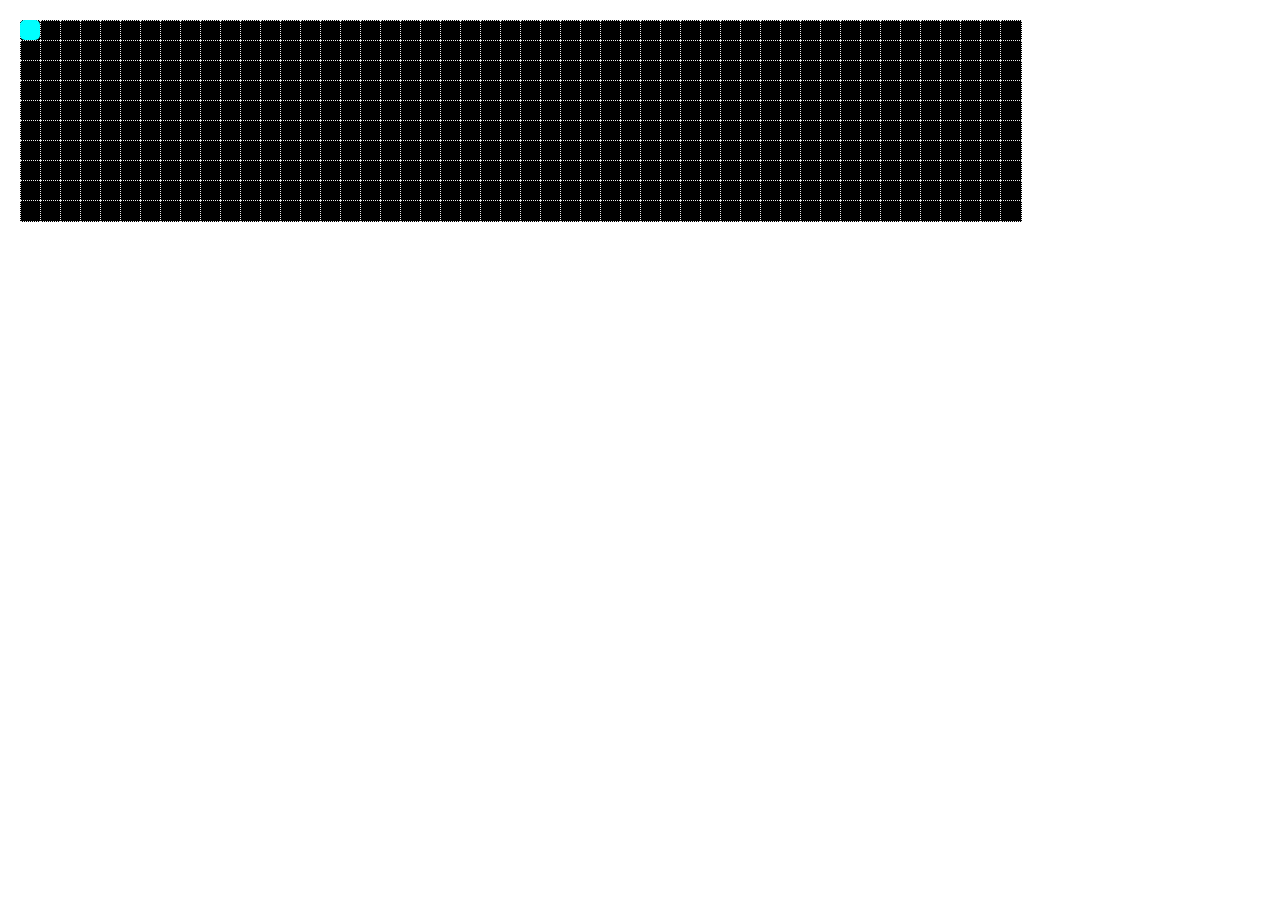
==== html-prototype/prototype.html @ 2fc80c6d "html prototype" ====
<!DOCTYPE html>
<html>
    <head>
        <script type="text/javascript" src="http://code.jquery.com/jquery-1.11.0.min.js"></script>
        <style>
            #dude {
                border-radius: 5px;
                background-color: cyan;
                width: 20px;
                height: 20px;
                position: absolute;
                z-index: 100;
            }
        </style>
    </head>
    <body>
        <div id="dude"></div>
        <script type="text/javascript">
            $(function() {
                var CONST_SIZE = 20;
                var ROWS = 10;
                var COLS = 50;
                
                var grid = [];
            
                function clickHandler() {
                    $this = $(this);
                    data = $this.data("game");

                    //data.color = (data.color === "black") ? "white" : "black";
                    if(data.color === "black") {
                        data.color = "white";
                    }
                    else if(data.color === "white") {
                        data.color = "red";
                    }
                    else {
                        data.color = "black";
                    }
                    
                    $this.css("background-color", data.color);
                }
            
                var $body = $("body");
                var $dude = $("#dude");
        
                for(var x = 0; x < COLS; x++) {
                    for(var y = 0; y < ROWS; y++) {
                        var $div = grid[y * COLS + x] = $(document.createElement("DIV"));
                        $div
                            .css("background-color", "black")
                            .css("border", "1px dotted #eee")
                            .css("width", CONST_SIZE + "px")
                            .css("height", CONST_SIZE + "px")
                            .css("position", "absolute")
                            .css("left", (CONST_SIZE + x * CONST_SIZE) + "px")
                            .css("top", (CONST_SIZE + y * CONST_SIZE) + "px")
                            .data("game", { color: "black" })
                            .click(clickHandler)
                            ;
                            
                        $body.append($div);
                    }
                }
                
                var dude = { x: 0, y: 0, color: "cyan" };
                $dude
                    .css("left", CONST_SIZE + "px")
                    .css("top", CONST_SIZE + "px")
                    .data("dude", dude)
                    ;
                
                $body.keydown(function(e) {
                    switch(e.keyCode) {
                        case 37: // left
                            dude.x--;
                            break;
                        case 38: // up
                            dude.y--;
                            break;
                        case 40: // down
                            dude.y++;
                            break;
                        case 39: // right
                            dude.x++;
                            break;
                        default:
                            return;
                    };
                    
                    $dude
                        .css("left", (CONST_SIZE + dude.x * CONST_SIZE) + "px")
                        .css("top", (CONST_SIZE + dude.y * CONST_SIZE) + "px")
                        ;
                        
                    var $div = grid[dude.y * COLS + dude.x];
                    var data = $div.data("game");
                    
                    if(data.color === "red") {
                        for(var x = 0; x < COLS; x++) {
                            for(var y = 0; y < ROWS; y++) {
                                $div = grid[y * COLS + x];
                                data = $div.data("game");
                                if(data.color === "white") { data.color = "black"; }
                                else if(data.color === "black") { data.color = "white"; }
                                
                                $div.css("background-color", data.color);
                            }
                        }
                        
                        dude.color = (dude.color === "cyan") ? "navy" : "cyan";
                        $dude.css("background-color", dude.color);
                    }
                });
            });
        </script>
    </body>
</html>
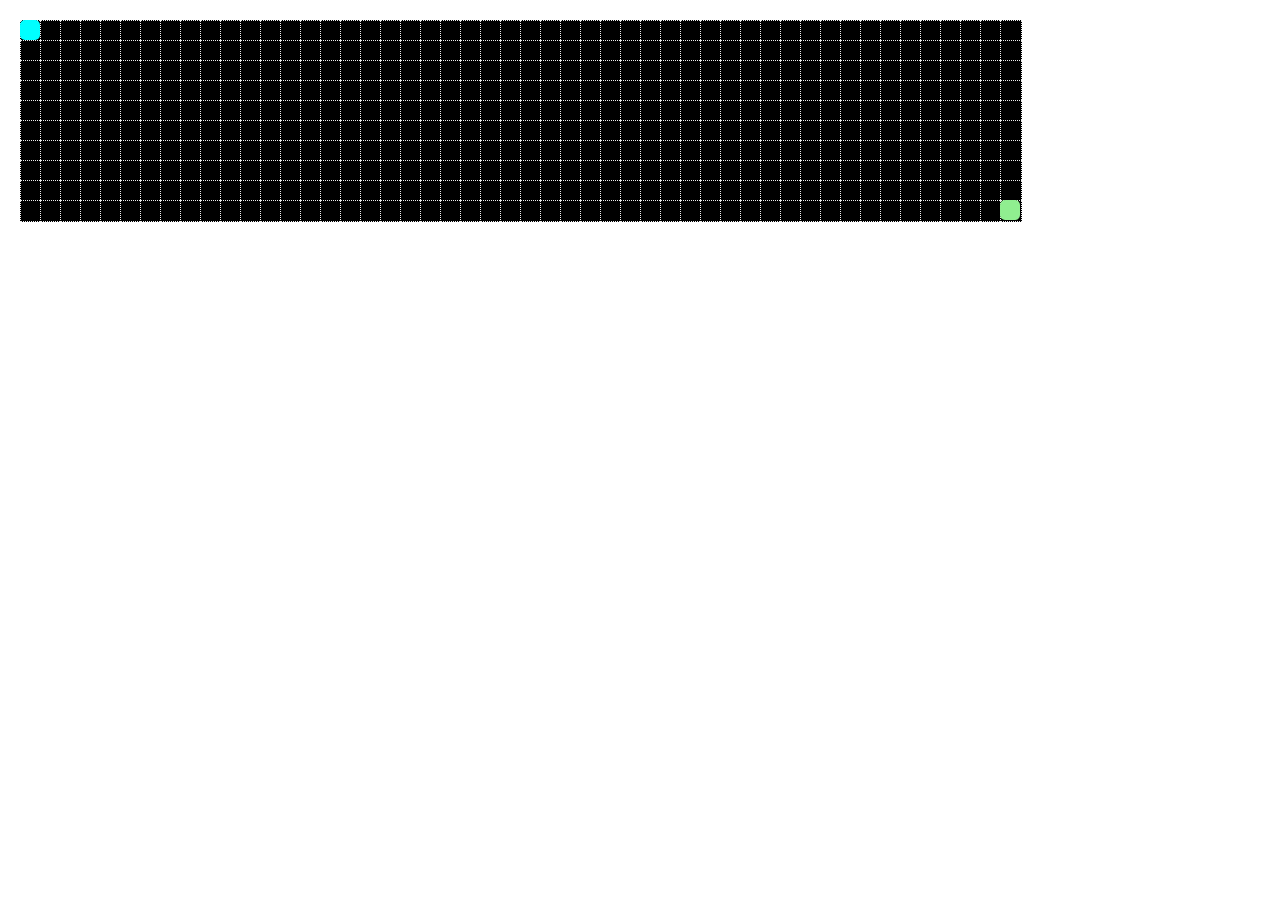
==== commit 633ce274: "Added P2 support." ====
--- a/html-prototype/prototype.html
+++ b/html-prototype/prototype.html
@@ -11,10 +11,19 @@
                 position: absolute;
                 z-index: 100;
             }
+            #dudette {
+                border-radius: 5px;
+                background-color: lightgreen;
+                width: 20px;
+                height: 20px;
+                position: absolute;
+                z-index: 100;
+            }
         </style>
     </head>
     <body>
         <div id="dude"></div>
+        <div id="dudette"></div>
         <script type="text/javascript">
             $(function() {
                 var CONST_SIZE = 20;
@@ -22,6 +31,54 @@
                 var COLS = 50;
                 
                 var grid = [];
+            
+                function placePerson($person, personData) {
+                    $person.css("left", (CONST_SIZE + CONST_SIZE * personData.x) + "px");
+                    $person.css("top", (CONST_SIZE + CONST_SIZE * personData.y) + "px");
+                    $person.css("background-color", personData.color);
+                }
+                
+                function movePerson(keyCode, $person, person) {
+                    switch(keyCode) {
+                        case "left":
+                            person.x--;
+                            break;
+                        case "up":
+                            person.y--;
+                            break;
+                        case "down":
+                            person.y++;
+                            break;
+                        case "right":
+                            person.x++;
+                            break;
+                        default:
+                            return;
+                    };
+                    
+                    placePerson($person, person);
+                        
+                    var $div = grid[person.y * COLS + person.x];
+                    var data = $div.data("game");
+                    
+                    if(data.color === "red") {
+                        for(var x = 0; x < COLS; x++) {
+                            for(var y = 0; y < ROWS; y++) {
+                                $div = grid[y * COLS + x];
+                                data = $div.data("game");
+                                if(data.color === "white") { data.color = "black"; }
+                                else if(data.color === "black") { data.color = "white"; }
+                                
+                                $div.css("background-color", data.color);
+                            }
+                        }
+                        
+                        dude.color = (dude.color === "cyan") ? "navy" : "cyan";
+                        dudette.color = (dudette.color === "lightgreen") ? "green" : "lightgreen";
+                        placePerson($dude, dude);
+                        placePerson($dudette, dudette);
+                    }
+                }
             
                 function clickHandler() {
                     $this = $(this);
@@ -43,6 +100,7 @@
             
                 var $body = $("body");
                 var $dude = $("#dude");
+                var $dudette = $("#dudette");
         
                 for(var x = 0; x < COLS; x++) {
                     for(var y = 0; y < ROWS; y++) {
@@ -64,53 +122,19 @@
                 }
                 
                 var dude = { x: 0, y: 0, color: "cyan" };
-                $dude
-                    .css("left", CONST_SIZE + "px")
-                    .css("top", CONST_SIZE + "px")
-                    .data("dude", dude)
-                    ;
+                var dudette = { x: COLS - 1, y: ROWS - 1 };
+                placePerson($dude, dude);
+                placePerson($dudette, dudette);
                 
                 $body.keydown(function(e) {
-                    switch(e.keyCode) {
-                        case 37: // left
-                            dude.x--;
-                            break;
-                        case 38: // up
-                            dude.y--;
-                            break;
-                        case 40: // down
-                            dude.y++;
-                            break;
-                        case 39: // right
-                            dude.x++;
-                            break;
-                        default:
-                            return;
-                    };
+                    var P1 = { 37: "left", 38: "up", 40: "down", 39: "right" };
+                    var P2 = { 87: "up", 65: "left", 83: "down", 68: "right" };
                     
-                    $dude
-                        .css("left", (CONST_SIZE + dude.x * CONST_SIZE) + "px")
-                        .css("top", (CONST_SIZE + dude.y * CONST_SIZE) + "px")
-                        ;
-                        
-                    var $div = grid[dude.y * COLS + dude.x];
-                    var data = $div.data("game");
+                    var dir = P1[e.keyCode];
+                    if(dir !== undefined) { movePerson(dir, $dude, dude); }
                     
-                    if(data.color === "red") {
-                        for(var x = 0; x < COLS; x++) {
-                            for(var y = 0; y < ROWS; y++) {
-                                $div = grid[y * COLS + x];
-                                data = $div.data("game");
-                                if(data.color === "white") { data.color = "black"; }
-                                else if(data.color === "black") { data.color = "white"; }
-                                
-                                $div.css("background-color", data.color);
-                            }
-                        }
-                        
-                        dude.color = (dude.color === "cyan") ? "navy" : "cyan";
-                        $dude.css("background-color", dude.color);
-                    }
+                    dir = P2[e.keyCode];
+                    if(dir !== undefined) { movePerson(dir, $dudette, dudette); }
                 });
             });
         </script>
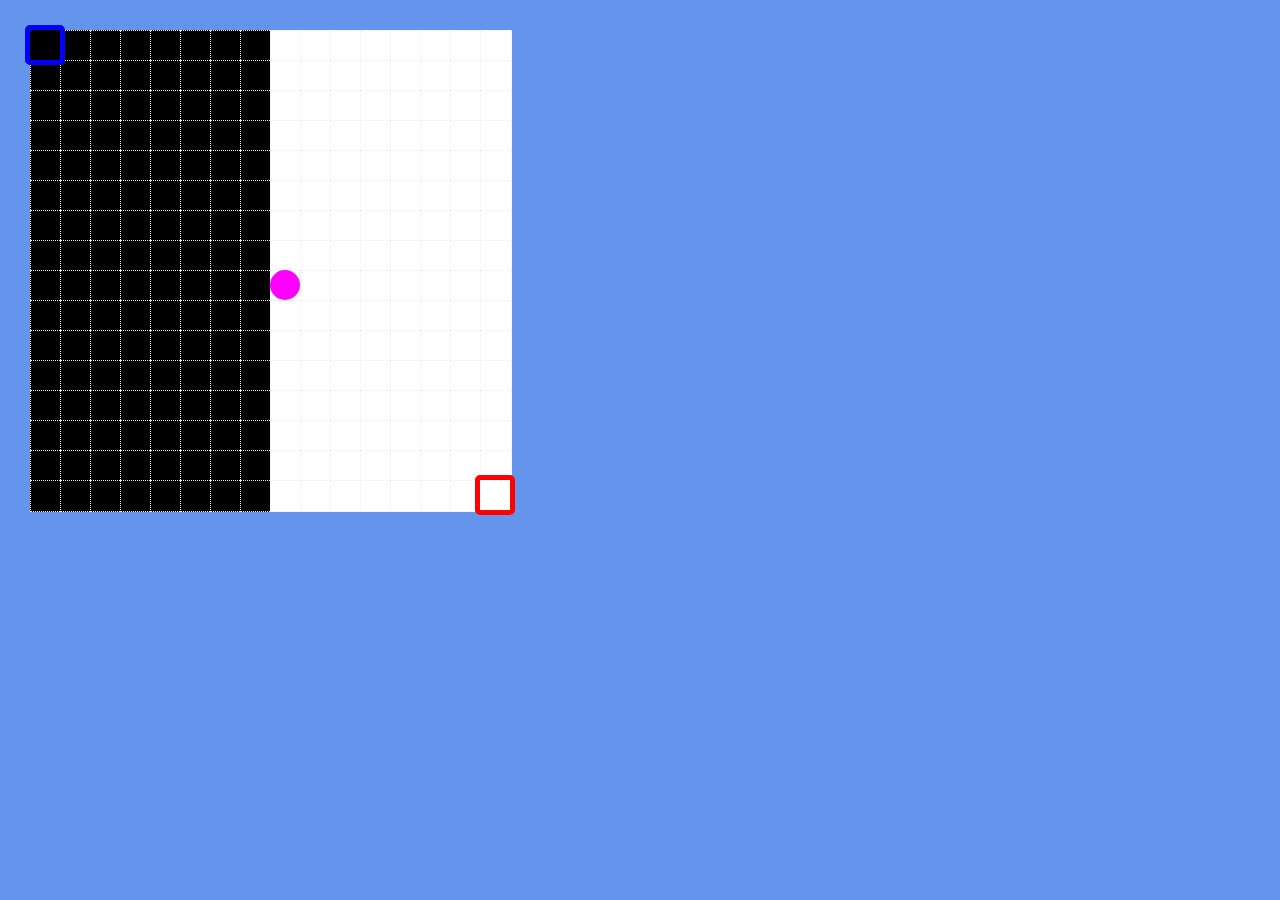
==== commit 0d22abe5: "Full concept game" ====
--- a/html-prototype/prototype.html
+++ b/html-prototype/prototype.html
@@ -3,34 +3,45 @@
     <head>
         <script type="text/javascript" src="http://code.jquery.com/jquery-1.11.0.min.js"></script>
         <style>
+            body {
+                background-color: cornflowerblue;
+            }
             #dude {
                 border-radius: 5px;
-                background-color: cyan;
-                width: 20px;
-                height: 20px;
                 position: absolute;
                 z-index: 100;
+                border: 5px solid blue;
+                margin-left: -5px;
+                margin-top: -5px;
             }
             #dudette {
                 border-radius: 5px;
-                background-color: lightgreen;
-                width: 20px;
-                height: 20px;
                 position: absolute;
                 z-index: 100;
+                border: 5px solid red;
+                margin-left: -5px;
+                margin-top: -5px;
+            }
+            #ballz {
+                background-color: magenta;
+                position: absolute;
+                z-index: 200;
+                border-radius: 100px;
             }
         </style>
     </head>
     <body>
         <div id="dude"></div>
         <div id="dudette"></div>
+        <div id="ballz"></div>
         <script type="text/javascript">
             $(function() {
-                var CONST_SIZE = 20;
-                var ROWS = 10;
-                var COLS = 50;
-                
+                var CONST_SIZE = 30;
+                var ROWS = 16;
+                var COLS = 16;
+
                 var grid = [];
+                var can_pickup = true;
             
                 function placePerson($person, personData) {
                     $person.css("left", (CONST_SIZE + CONST_SIZE * personData.x) + "px");
@@ -38,7 +49,17 @@
                     $person.css("background-color", personData.color);
                 }
                 
+                function placeBallz($ballz, ballz) {
+                    $ballz
+                        .css("left", (CONST_SIZE + CONST_SIZE * ballz.x) + "px")
+                        .css("top", (CONST_SIZE + CONST_SIZE * ballz.y) + "px")
+                        ;
+                }
+                
                 function movePerson(keyCode, $person, person) {
+                    var oldx = person.x;
+                    var oldy = person.y;
+                
                     switch(keyCode) {
                         case "left":
                             person.x--;
@@ -56,11 +77,29 @@
                             return;
                     };
                     
-                    placePerson($person, person);
-                        
+                    if(person.x < 0 || person.x >= COLS || person.y < 0 || person.y >= ROWS) {
+                        person.x = oldx;
+                        person.y = oldy;
+                        return;
+                    }
+
                     var $div = grid[person.y * COLS + person.x];
                     var data = $div.data("game");
                     
+                    if(data.color !== "red" && data.color !== "gray" && data.color !== person.color) {
+                        person.x = oldx;
+                        person.y = oldy;
+                        return;
+                    }
+                    
+                    placePerson($person, person);
+                    
+                    if(ballz.owner === person) {
+                        ballz.x = person.x;
+                        ballz.y = person.y;
+                        placeBallz($ballz, ballz);
+                    }
+
                     if(data.color === "red") {
                         for(var x = 0; x < COLS; x++) {
                             for(var y = 0; y < ROWS; y++) {
@@ -68,13 +107,53 @@
                                 data = $div.data("game");
                                 if(data.color === "white") { data.color = "black"; }
                                 else if(data.color === "black") { data.color = "white"; }
-                                
+
                                 $div.css("background-color", data.color);
                             }
                         }
+
+                        //dude.color = (dude.color === "white") ? "black" : "white";
+                        //dudette.color = (dudette.color === "white") ? "black" : "white";
+                        placePerson($dude, dude);
+                        placePerson($dudette, dudette);
+                    }
+                    
+                    // Pick up the ball?
+                    if(
+                        ballz.x >= person.x - 1 && ballz.x <= person.x + 1 &&
+                        ballz.y >= person.y - 1 && ballz.y <= person.y + 1
+                    ) {
+                        if(can_pickup) {
+                            // Yup!
+                            can_pickup = false;
+                            ballz.owner = person;
+                            ballz.$owner = $person;
+                            ballz.x = person.x;
+                            ballz.y = person.y;
+                            
+                            placeBallz($ballz, ballz);
+                        }
+                    }
+                    else {
+                        // Not near the ball.
+                        can_pickup = true;
+                    }
+                    
+                    // Winning
+                    if(ballz.owner && ballz.x === ballz.owner.winx && ballz.y === ballz.owner.winy) {
+                        ballz.owner = ballz.$owner = null;
+                        ballz.x = COLS / 2;
+                        ballz.y = ROWS / 2;
                         
-                        dude.color = (dude.color === "cyan") ? "navy" : "cyan";
-                        dudette.color = (dudette.color === "lightgreen") ? "green" : "lightgreen";
+                        dude.x = dude.ox;
+                        dude.y = dude.oy;
+                        dude.color = grid[dude.y * COLS + dude.x].data("game").color;
+                        dudette.x = dudette.ox;
+                        dudette.y = dudette.oy;
+                        dudette.color = grid[dudette.y * COLS + dudette.x].data("game").color;
+                        
+                        can_pickup = true;
+                        placeBallz($ballz, ballz);
                         placePerson($dude, dude);
                         placePerson($dudette, dudette);
                     }
@@ -84,11 +163,13 @@
                     $this = $(this);
                     data = $this.data("game");
 
-                    //data.color = (data.color === "black") ? "white" : "black";
                     if(data.color === "black") {
                         data.color = "white";
                     }
                     else if(data.color === "white") {
+                        data.color = "gray";
+                    }
+                    else if(data.color === "gray") {
                         data.color = "red";
                     }
                     else {
@@ -96,24 +177,57 @@
                     }
                     
                     $this.css("background-color", data.color);
+                    
+                    // Symmetry
+                    var sy = (ROWS - 1) - data.y;
+                    var sx = (COLS - 1) - data.x;
+                    
+                    var $s = grid[sy * COLS + sx];
+                    var sData = $s.data("game");
+                    
+                    switch(data.color) {
+                        case "white":
+                            sData.color = "black";
+                            break;
+                        case "black":
+                            sData.color = "white";
+                            break;
+                        default:
+                            sData.color = data.color;
+                            break;
+                    }
+                    $s.css("background-color", sData.color);
                 }
             
                 var $body = $("body");
                 var $dude = $("#dude");
                 var $dudette = $("#dudette");
+                
+                var $ballz = $("#ballz");
+                var ballz = { x: COLS / 2, y: ROWS / 2, owner: null, $owner: null };
+                $ballz.data("ballz", ballz);
+                $ballz.css("width", CONST_SIZE + "px");
+                $ballz.css("height", CONST_SIZE + "px");
+                placeBallz($ballz, ballz);
+
+                $dude.css("width", CONST_SIZE + "px");
+                $dude.css("height", CONST_SIZE + "px");
+                $dudette.css("width", CONST_SIZE + "px");
+                $dudette.css("height", CONST_SIZE + "px");
         
                 for(var x = 0; x < COLS; x++) {
                     for(var y = 0; y < ROWS; y++) {
                         var $div = grid[y * COLS + x] = $(document.createElement("DIV"));
+                        var color = (x >= COLS / 2) ? "white" : "black";
                         $div
-                            .css("background-color", "black")
+                            .css("background-color", color)
                             .css("border", "1px dotted #eee")
                             .css("width", CONST_SIZE + "px")
                             .css("height", CONST_SIZE + "px")
                             .css("position", "absolute")
                             .css("left", (CONST_SIZE + x * CONST_SIZE) + "px")
                             .css("top", (CONST_SIZE + y * CONST_SIZE) + "px")
-                            .data("game", { color: "black" })
+                            .data("game", { color: color, x: x, y: y })
                             .click(clickHandler)
                             ;
                             
@@ -121,14 +235,24 @@
                     }
                 }
                 
-                var dude = { x: 0, y: 0, color: "cyan" };
-                var dudette = { x: COLS - 1, y: ROWS - 1 };
+                var dude = { x: 0, y: 0, color: "black" };
+                var dudette = { x: COLS - 1, y: ROWS - 1, color: "white" };
+                
+                dude.ox = dude.x; dude.oy = dude.y;
+                dudette.ox = dudette.x; dudette.oy = dudette.y;
+
+                dude.winx = dudette.ox; dude.winy = dudette.oy;
+                dudette.winx = dude.ox; dudette.winy = dude.oy;
+                
                 placePerson($dude, dude);
                 placePerson($dudette, dudette);
                 
                 $body.keydown(function(e) {
-                    var P1 = { 37: "left", 38: "up", 40: "down", 39: "right" };
-                    var P2 = { 87: "up", 65: "left", 83: "down", 68: "right" };
+                    console.debug(e.keyCode);
+                
+                    var P1 = { 87: "up", 65: "left", 83: "down", 68: "right" }; // wasd
+                    //var P2 = { 37: "left", 38: "up", 40: "down", 39: "right" }; // arrow keys
+                    var P2 = { 104: "up", 100: "left", 101: "down", 102: "right" }; // 8 456
                     
                     var dir = P1[e.keyCode];
                     if(dir !== undefined) { movePerson(dir, $dude, dude); }
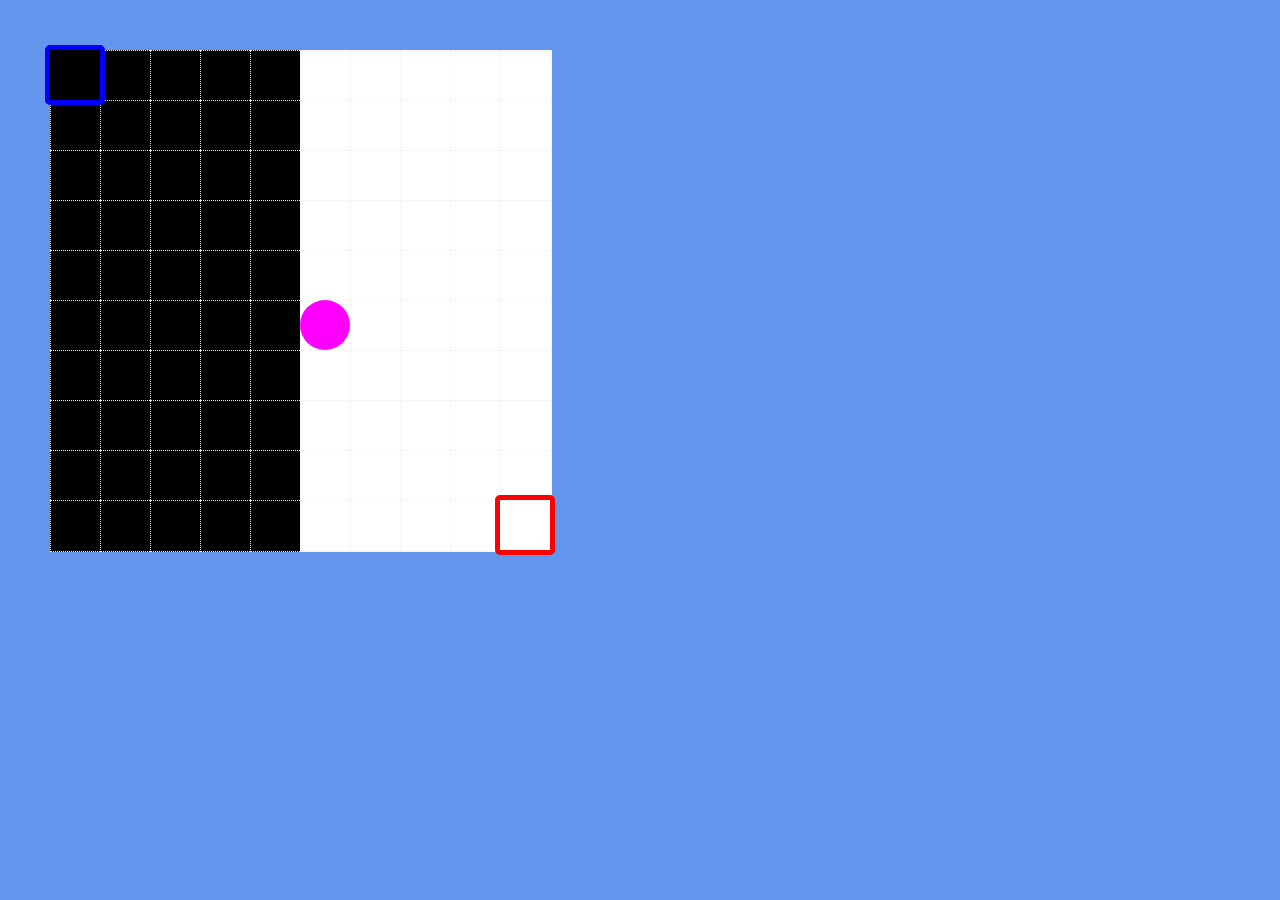
==== commit a7614e0d: "Changed grid to 10x10" ====
--- a/html-prototype/prototype.html
+++ b/html-prototype/prototype.html
@@ -36,9 +36,9 @@
         <div id="ballz"></div>
         <script type="text/javascript">
             $(function() {
-                var CONST_SIZE = 30;
-                var ROWS = 16;
-                var COLS = 16;
+                var CONST_SIZE = 50;
+                var ROWS = 10;
+                var COLS = 10;
 
                 var grid = [];
                 var can_pickup = true;
